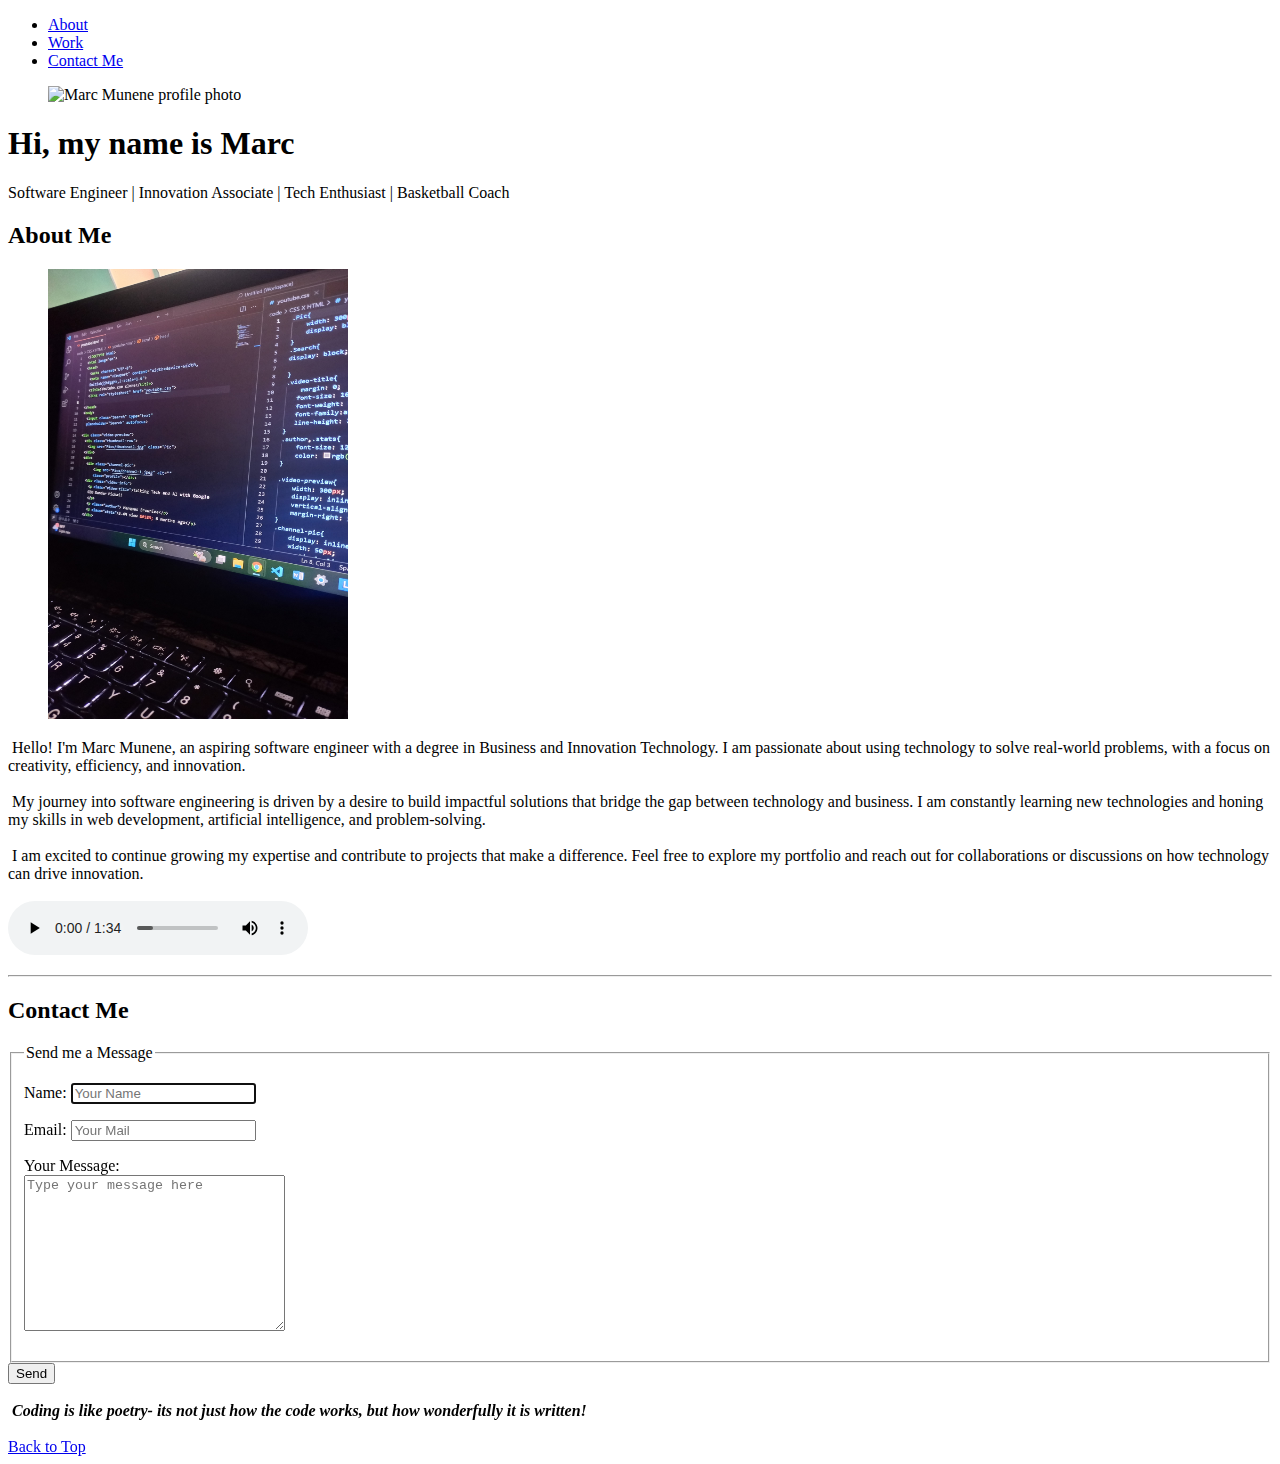
==== index.html @ dbb50b08 "portfolio" ====
<!DOCTYPE html>
<html lang="en">
<head>
    <meta charset="UTF-8">
    <meta name="viewport" content="width=device-width, initial-scale=1.0">
    <title>My Portfolio</title>
</head>
<body>

    <!-- header begins here-->
     <header>

        <!--Navigation bar-->
        <nav>
            <ul>
                <li><a href="#about">About</a></li>
                <li><a href="work.html">Work</a></li>
                <li><a href="#contact">Contact Me</a></li>
            </ul>
        </nav>

        <div class="container">
        <figure>
        <img src="img/marcmunene.JPG" alt="Marc Munene profile photo" width="300" loading="lazy">
    </figure>
    <h1>Hi, my name is Marc</h1>
    <p>
        Software Engineer | Innovation Associate | Tech Enthusiast | Basketball Coach 
    </p>
        </div>

         </header>

         <main>
            <section id="about">
                <h2>About Me</h2>

                <figure>
                    <img src="img/20240503_211000.jpg" alt="" width="300" height="450">
                </figure>
                <p>
                    &nbsp;Hello! I'm Marc Munene, an aspiring software engineer with a degree in Business and Innovation Technology. I am passionate about using technology to solve real-world problems, with a focus on creativity, efficiency, and innovation. <br><br>

                     &nbsp;My journey into software engineering is driven by a desire to build impactful solutions that bridge the gap between technology and business. I am constantly learning new technologies and honing my skills in web development, artificial intelligence, and problem-solving. <br><br>

                     &nbsp;I am excited to continue growing my expertise and contribute to projects that make a difference. Feel free to explore my portfolio and reach out for collaborations or discussions on how technology can drive innovation. <br><br>

                    
                      <!-- Add the audio file -->
    <audio controls>
        <source src="audio/Full-StackDeveloperSong.mp3" type="audio/mp3" >
        Your browser does not support the audio element.  
    </audio>
            </section>
            <hr>

            <section id="contact">

                <h2>Contact Me</h2>
                <form action="https://httpbin.org/get" method="get">
                <fieldset>
                    <legend>
                        Send me a Message
                    </legend>

                    <p>

                    <label for="name">Name:</label>
                    <input type="text" name="name" id="name"
                    placeholder="Your Name"
                    autofocus
                    required>
                    </p>

                    <p>

                    <label for="email">Email:</label>
                    <input type="email" name="email" id="email" placeholder="Your Mail" required>
                    </p>


                    <p>
                     <label for="message">Your Message:</label>
                        <br>
                        <textarea name="message" id="message" cols="30" rows="10" placeholder="Type your message here"></textarea>
                    </p>
                    
                </fieldset>
                <button type="submit">Send</button>


                </form>
               
            </section>


         </main>
         
         <br>

         <!--footer begins here-->
    
         <footer>
            &nbsp;<i><b>Coding is like poetry- its not just how the code works, but how wonderfully it is written!</b></i><br><br>

            <a href="#">Back to Top</a>
         </footer>
</body>
</html>
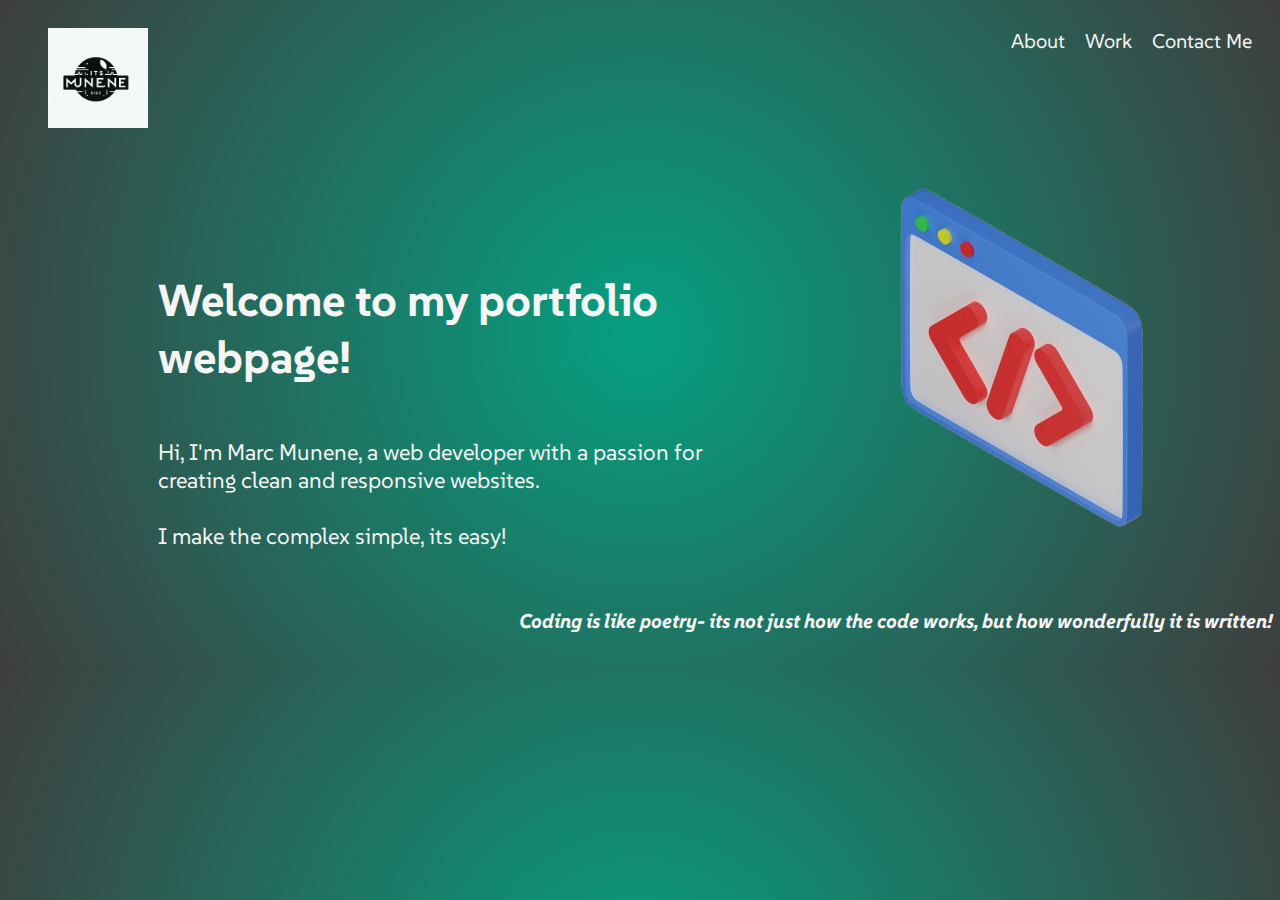
==== commit e7a359ab: "new updates" ====
--- a/index.html
+++ b/index.html
@@ -3,6 +3,11 @@
 <head>
     <meta charset="UTF-8">
     <meta name="viewport" content="width=device-width, initial-scale=1.0">
+    <link rel="stylesheet" href="style.css">
+    <link rel="preconnect" href="https://fonts.googleapis.com">
+<link rel="preconnect" href="https://fonts.gstatic.com" crossorigin>
+<link href="https://fonts.googleapis.com/css2?family=SUSE:wght@100..800&display=swap" rel="stylesheet">
+
     <title>My Portfolio</title>
 </head>
 <body>
@@ -10,100 +15,49 @@
     <!-- header begins here-->
      <header>
 
+        <figure>
+            <img src="img/its-munene.png" alt="" width="100">
+        </figure>
+
         <!--Navigation bar-->
         <nav>
-            <ul>
-                <li><a href="#about">About</a></li>
+            <ul >
+                <li><a href="about.html">About</a></li>
                 <li><a href="work.html">Work</a></li>
-                <li><a href="#contact">Contact Me</a></li>
+                <li><a href="contact.html">Contact Me</a></li>
             </ul>
         </nav>
+        
 
-        <div class="container">
-        <figure>
-        <img src="img/marcmunene.JPG" alt="Marc Munene profile photo" width="300" loading="lazy">
-    </figure>
-    <h1>Hi, my name is Marc</h1>
-    <p>
-        Software Engineer | Innovation Associate | Tech Enthusiast | Basketball Coach 
-    </p>
-        </div>
-
-         </header>
+</header>
+      
 
          <main>
-            <section id="about">
-                <h2>About Me</h2>
 
-                <figure>
-                    <img src="img/20240503_211000.jpg" alt="" width="300" height="450">
-                </figure>
-                <p>
-                    &nbsp;Hello! I'm Marc Munene, an aspiring software engineer with a degree in Business and Innovation Technology. I am passionate about using technology to solve real-world problems, with a focus on creativity, efficiency, and innovation. <br><br>
+            <section class="container">
+            <div class="hero intro-text">
 
-                     &nbsp;My journey into software engineering is driven by a desire to build impactful solutions that bridge the gap between technology and business. I am constantly learning new technologies and honing my skills in web development, artificial intelligence, and problem-solving. <br><br>
+            <h1 class="heading">Welcome to my portfolio webpage! </h1>
+    <p>
+        Hi, I'm Marc Munene, a web developer with a passion for <br> creating clean  and responsive websites.<br><br> I make the complex simple, its easy!
+    </p>
+            </div>
 
-                     &nbsp;I am excited to continue growing my expertise and contribute to projects that make a difference. Feel free to explore my portfolio and reach out for collaborations or discussions on how technology can drive innovation. <br><br>
+            <div intro-image>
+    <img src="img/coding_isometric-removebg-preview.png" alt=" intro image">
+            </div>
 
-                    
-                      <!-- Add the audio file -->
-    <audio controls>
-        <source src="audio/Full-StackDeveloperSong.mp3" type="audio/mp3" >
-        Your browser does not support the audio element.  
-    </audio>
-            </section>
-            <hr>
-
-            <section id="contact">
-
-                <h2>Contact Me</h2>
-                <form action="https://httpbin.org/get" method="get">
-                <fieldset>
-                    <legend>
-                        Send me a Message
-                    </legend>
-
-                    <p>
-
-                    <label for="name">Name:</label>
-                    <input type="text" name="name" id="name"
-                    placeholder="Your Name"
-                    autofocus
-                    required>
-                    </p>
-
-                    <p>
-
-                    <label for="email">Email:</label>
-                    <input type="email" name="email" id="email" placeholder="Your Mail" required>
-                    </p>
-
-
-                    <p>
-                     <label for="message">Your Message:</label>
-                        <br>
-                        <textarea name="message" id="message" cols="30" rows="10" placeholder="Type your message here"></textarea>
-                    </p>
-                    
-                </fieldset>
-                <button type="submit">Send</button>
-
-
-                </form>
-               
             </section>
 
 
+
          </main>
-         
-         <br>
+        
 
          <!--footer begins here-->
     
          <footer>
             &nbsp;<i><b>Coding is like poetry- its not just how the code works, but how wonderfully it is written!</b></i><br><br>
-
-            <a href="#">Back to Top</a>
          </footer>
 </body>
 </html>--- a/style.css
+++ b/style.css
@@ -0,0 +1,53 @@
+body{
+    font-family: "SUSE", system-ui;
+  font-optical-sizing: auto;
+  font-weight: 400;
+  font-style: normal;
+  background-image: radial-gradient(circle at center center, #05a081, #3e3e3e), repeating-radial-gradient(circle at center center, #05a081, #05a081, 40px, transparent 80px, transparent 40px);
+    background-blend-mode: none;
+    font-size: 20px;
+    color: whitesmoke;
+    position: relative;
+}
+
+header{
+    display: flex;
+    justify-content: space-between;
+}
+nav ul{
+    display: flex;
+    list-style: none;
+    gap: 20px;
+    margin-right: 20px;
+}
+nav ul li a{
+    list-style: none;
+    text-decoration: none;
+    color: whitesmoke;
+    font-size: 20px;
+}
+
+.container{
+    display: flex;
+    align-items: center;
+    margin-left: 150px;
+    font-size: 1.4rem;
+    
+}
+
+.intro-text{
+    display: flex;
+    flex-direction: column;
+    justify-content: center;
+
+}
+
+footer{
+    position: absolute;
+    display: flex;
+    justify-content: end;
+    right: 0;
+    bottom: 0;
+    
+
+}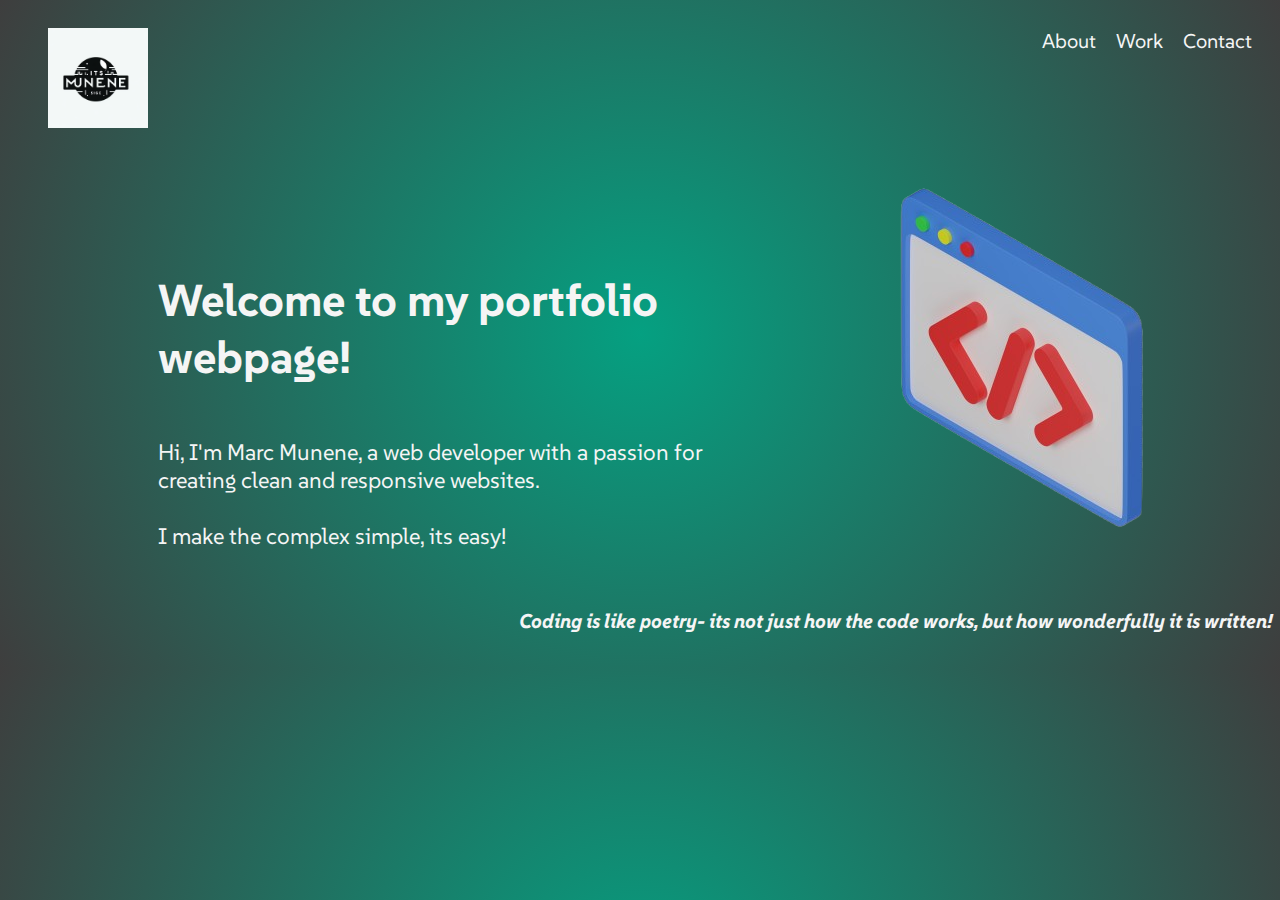
==== commit a7fcb293: "updated" ====
--- a/index.html
+++ b/index.html
@@ -24,7 +24,7 @@
             <ul >
                 <li><a href="about.html">About</a></li>
                 <li><a href="work.html">Work</a></li>
-                <li><a href="contact.html">Contact Me</a></li>
+                <li><a href="contact.html">Contact</a></li>
             </ul>
         </nav>
         
